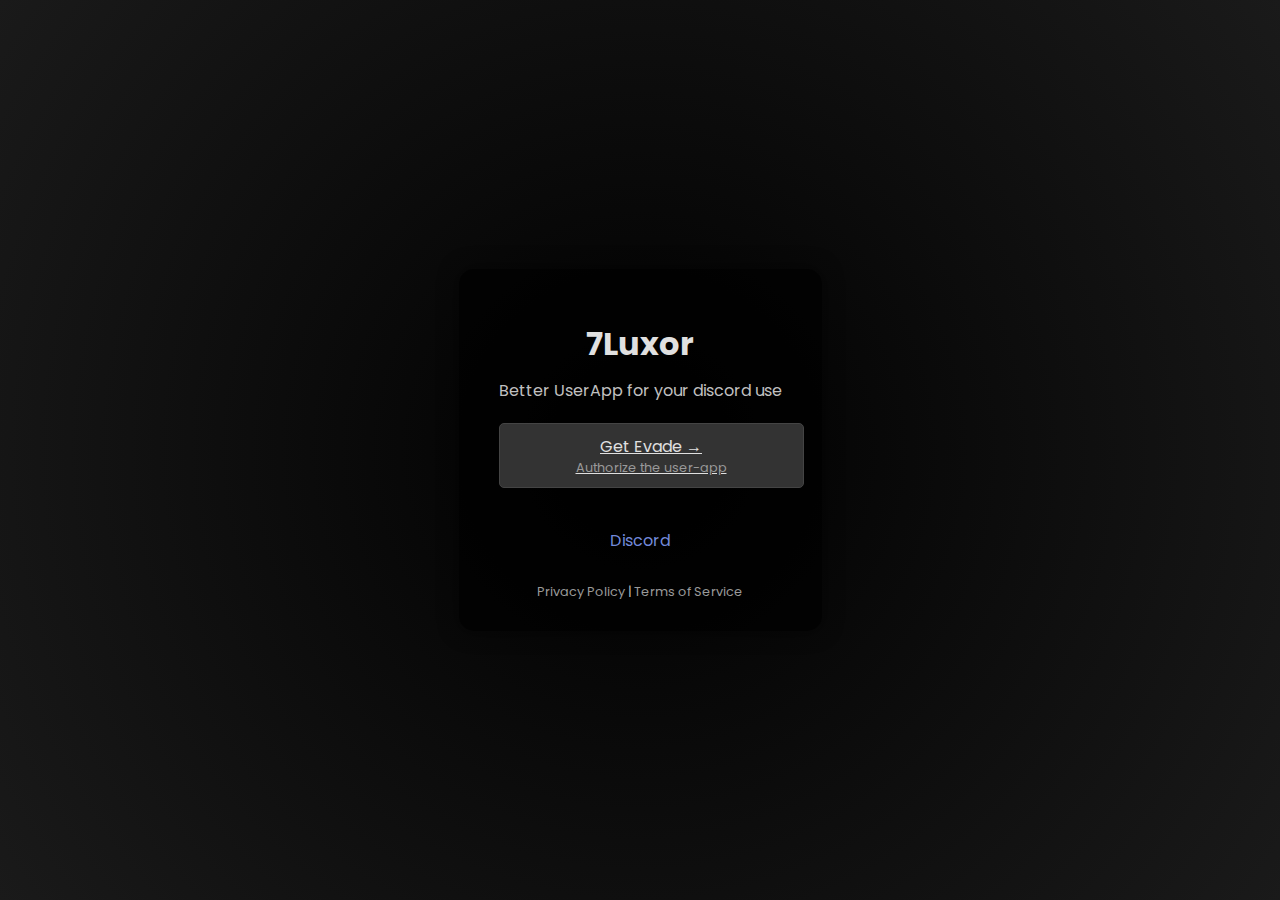
==== index.html @ 14078b8c "Add files via upload" ====
<!DOCTYPE html>
<html lang="en">
<head>
    <meta charset="UTF-8">
    <meta name="viewport" content="width=device-width, initial-scale=1.0">
    <title>7Luxor</title>
    <link rel="stylesheet" href="x.css">
    <link rel="preconnect" href="https://fonts.googleapis.com">
    <link rel="preconnect" href="https://fonts.gstatic.com" crossorigin>
    <link href="https://fonts.googleapis.com/css2?family=Poppins:ital,wght@0,100;0,200;0,300;0,400;0,500;0,600;0,700;0,800;0,900&display=swap" rel="stylesheet">
</head>
<body>
    <div class="container">
        <div class="content">
            <h1 class="poppins-semibold">7Luxor</h1>
            <p class="description poppins-light">Better UserApp for your discord use</p>
            <div class="buttons">
                <a href="https://discord.com/oauth2/authorize?client_id=1262791824590897253" class="btn poppins-regular">Get Evade &rarr;<br><span class="poppins-light">Authorize the user-app</span></a>
            </div>
            <a href="https://discord.gg/42n7DrC8Bv" class="discord poppins-semibold">Discord</a>
        </div>
        <div class="footer poppins-light">
            <a href="privacy.html" class="policy">Privacy Policy</a> | <a href="terms.html" class="terms">Terms of Service</a>
        </div>
    </div>
    <script src="script.js"></script>
</body>
</html>
---- x.css ----
body {
    margin: 0;
    padding: 0;
    font-family: 'Poppins', sans-serif;
    background: radial-gradient(circle, rgba(0,0,0,1) 0%, rgba(26,26,26,1) 100%);
    color: #c0c0c0;
    display: flex;
    justify-content: center;
    align-items: center;
    height: 100vh;
    overflow: hidden;
}

.container {
    text-align: center;
    background: rgba(0, 0, 0, 0.7);
    padding: 30px 40px;
    border-radius: 15px;
    box-shadow: 0 0 20px rgba(0, 0, 0, 0.5);
    max-width: 350px;
}

h1 {
    font-size: 2em;
    margin-bottom: 10px;
    color: #e0e0e0;
}

.description, .usage {
    margin: 10px 0;
    font-size: 1em;
}

.highlight {
    color: #b3b3ff;
}

.buttons {
    margin: 20px 0;
}

.btn {
    display: block;
    width: 100%;
    background: #333;
    border: 1px solid #444;
    border-radius: 5px;
    padding: 10px;
    margin: 10px 0;
    color: #e0e0e0;
    font-size: 1em;
    cursor: pointer;
    transition: background 0.3s;
}

.btn:hover {
    background: #444;
}

.btn span {
    display: block;
    font-size: 0.8em;
    color: #999;
}

.discord {
    display: inline-block;
    margin-top: 20px;
    color: #7289da;
    text-decoration: none;
    font-size: 1em;
}

.discord:hover {
    text-decoration: underline;
}

.footer {
    margin-top: 30px;
    font-size: 0.8em;
}

.footer a {
    color: #999;
    text-decoration: none;
}

.footer a:hover {
    text-decoration: underline;
}
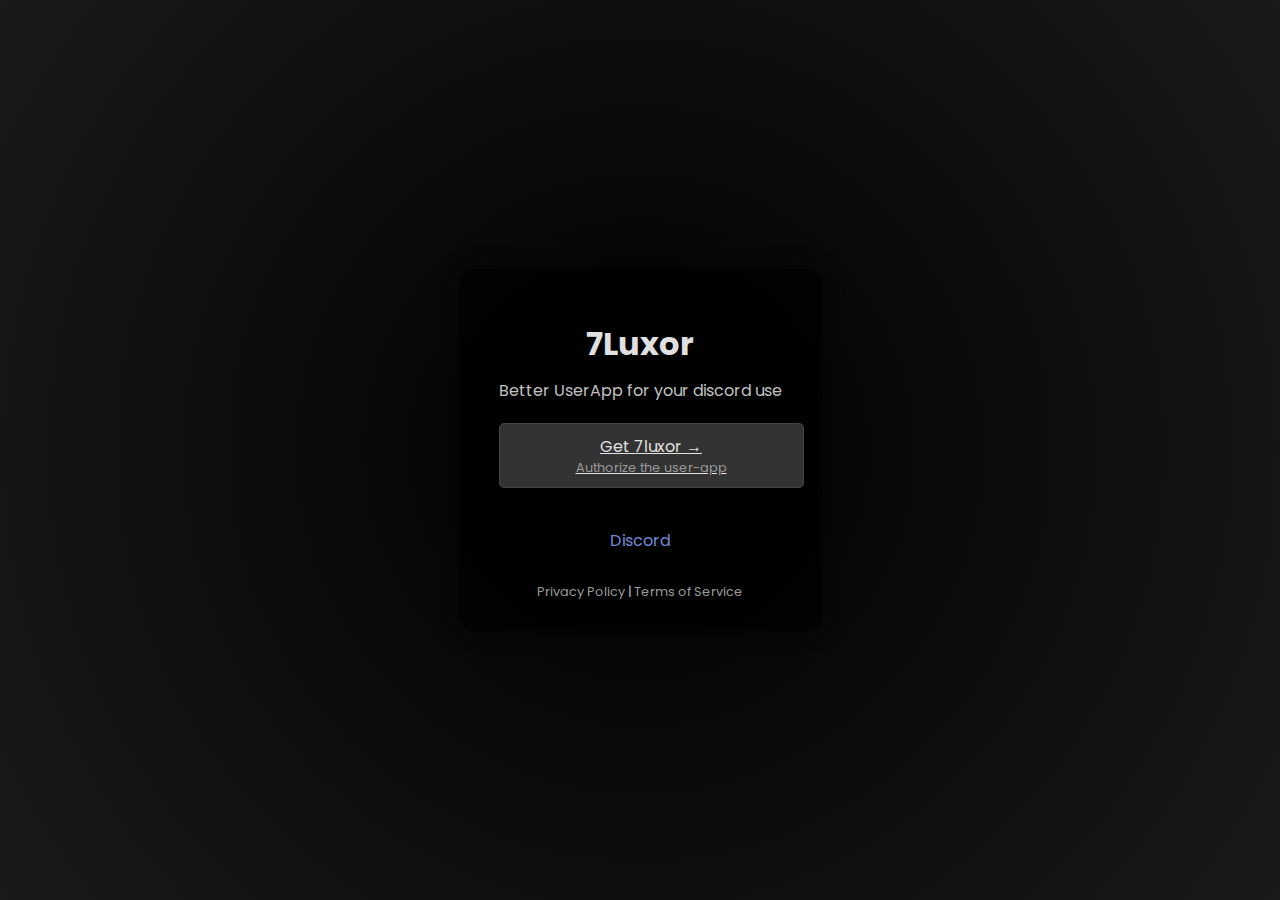
==== commit 65b531c7: "typo" ====
--- a/index.html
+++ b/index.html
@@ -15,7 +15,7 @@
             <h1 class="poppins-semibold">7Luxor</h1>
             <p class="description poppins-light">Better UserApp for your discord use</p>
             <div class="buttons">
-                <a href="https://discord.com/oauth2/authorize?client_id=1262791824590897253" class="btn poppins-regular">Get Evade &rarr;<br><span class="poppins-light">Authorize the user-app</span></a>
+                <a href="https://discord.com/oauth2/authorize?client_id=1262791824590897253" class="btn poppins-regular">Get 7luxor &rarr;<br><span class="poppins-light">Authorize the user-app</span></a>
             </div>
             <a href="https://discord.gg/42n7DrC8Bv" class="discord poppins-semibold">Discord</a>
         </div>
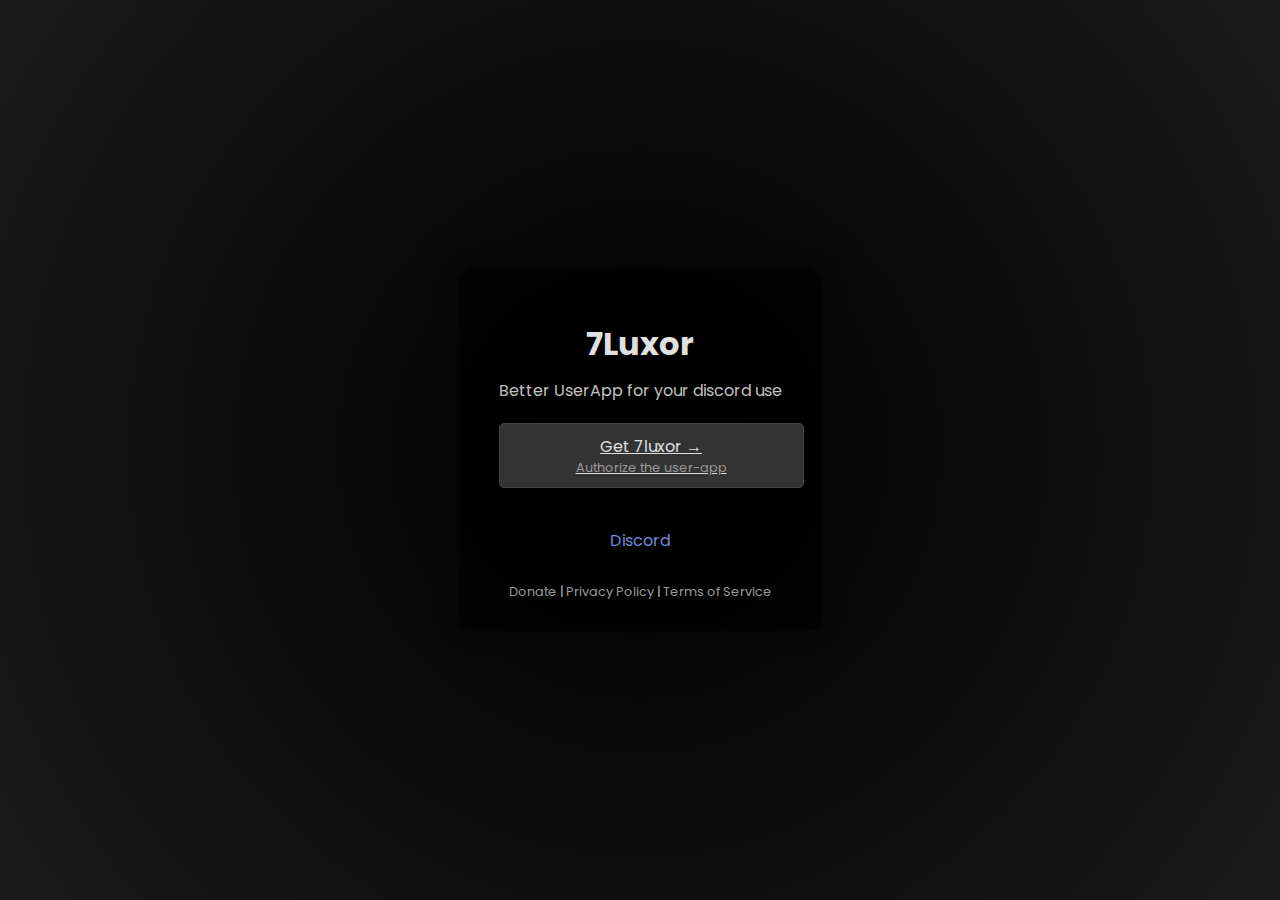
==== commit a2752789: "added donate in main" ====
--- a/index.html
+++ b/index.html
@@ -20,7 +20,7 @@
             <a href="https://discord.gg/42n7DrC8Bv" class="discord poppins-semibold">Discord</a>
         </div>
         <div class="footer poppins-light">
-            <a href="privacy.html" class="policy">Privacy Policy</a> | <a href="terms.html" class="terms">Terms of Service</a>
+            <a href="donate.html" class="donate">Donate</a> | <a href="privacy.html" class="policy">Privacy Policy</a> | <a href="terms.html" class="terms">Terms of Service</a>
         </div>
     </div>
     <script src="script.js"></script>
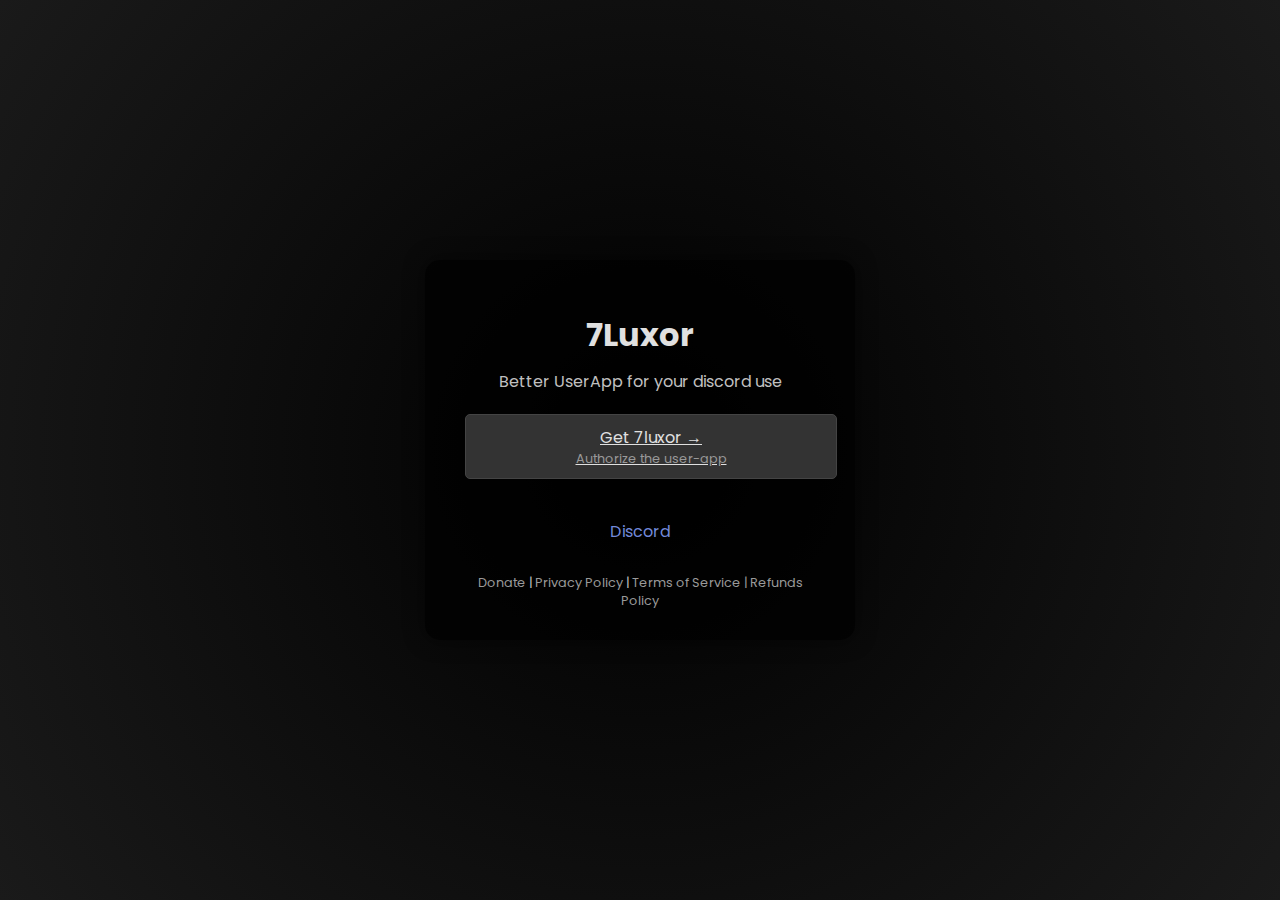
==== commit 5c9942ee: "Update index.html" ====
--- a/index.html
+++ b/index.html
@@ -17,10 +17,10 @@
             <div class="buttons">
                 <a href="https://discord.com/oauth2/authorize?client_id=1262791824590897253" class="btn poppins-regular">Get 7luxor &rarr;<br><span class="poppins-light">Authorize the user-app</span></a>
             </div>
-            <a href="https://discord.gg/42n7DrC8Bv" class="discord poppins-semibold">Discord</a>
+            <a href="https://discord.gg/dnVg4naFzp" class="discord poppins-semibold">Discord</a>
         </div>
         <div class="footer poppins-light">
-            <a href="donate.html" class="donate">Donate</a> | <a href="privacy.html" class="policy">Privacy Policy</a> | <a href="terms.html" class="terms">Terms of Service</a>
+            <a href="donate.html" class="donate">Donate</a> | <a href="privacy.html" class="policy">Privacy Policy</a> | <a href="terms.html" class="terms">Terms of Service | <a href="refunds.html" class="terms">Refunds Policy</a>
         </div>
     </div>
     <script src="script.js"></script>
